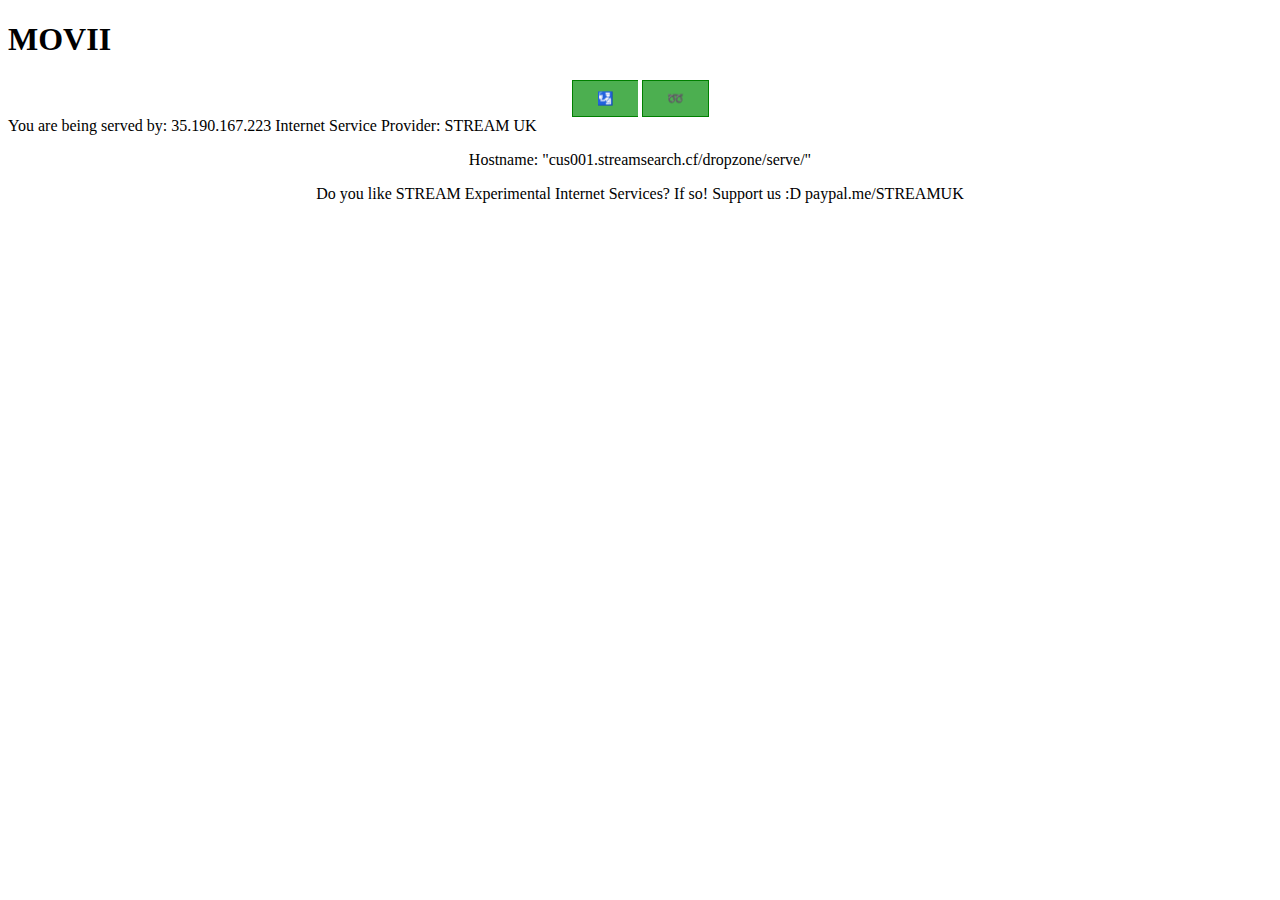
==== index.html @ 0803684e "Create index.html" ====
<!DOCTYPE html>
<html lang="en-US">
  <head>
    <meta charset="UTF-8">

<!-- Begin Jekyll SEO tag v2.5.0 -->
<title>MOVII Bots & Intl</title>
<meta name="generator" content="Jekyll v3.7.4" />
<meta property="og:title" content="MOVII" />
<meta property="og:locale" content="en_US" />
<meta name="description" content="The internet's faucet." />
<meta property="og:description" content="The internet's faucet." />
<link rel="canonical" href="https://streamcompany.github.io/stream/index.html" />
<meta property="og:url" content="https://streamcompany.github.io/stream/index.html" />
<meta property="og:site_name" content="stream" />
<script type="application/ld+json">
{"@type":"WebSite","url":"https://streamcompany.github.io/stream/index.html","headline":"stream","name":"stream","description":"STREAM Clients that need to be run on STREAM Servers and devices.","@context":"http://schema.org"}</script>
<!-- End Jekyll SEO tag -->

    <meta name="viewport" content="width=device-width, initial-scale=1">
    <meta name="theme-color" content="#157878">
    <link rel="stylesheet" href="/stream/assets/css/style.css?v=7efd74cc1afe996305bdd9b765e26577563d852b">
  <style>
.btn-group button {
  background-color: #4CAF50; /* Green background */
  border: 1px solid green; /* Green border */
  color: white; /* White text */
  padding: 10px 24px; /* Some padding */
  cursor: pointer; /* Pointer/hand icon */
}
/* Clear floats (clearfix hack) */
.btn-group:after {
  content: "";
  clear: both;
  display: table;
}
.btn-group button:not(:last-child) {
  border-right: none; /* Prevent double borders */
}
/* Add a background color on hover */
.btn-group button:hover {
  background-color: #3e8e41;
}
</style>
  </head>
   <script type="text/javascript"> 
    var adfly_id = 21331997; 
    var popunder_frequency_delay = 0; 
</script> 
<script src="https://cdn.ay.gy/js/display.js"></script> 
  <body>
    <section class="page-header">
      <h1 class="project-name">MOVII</h1>
    </section>

    <section class="main-content">
      <div>
        <script>
  (function() {
    var cx = '012222161208944868770:1louvq9ut0s';
    var gcse = document.createElement('script');
    gcse.type = 'text/javascript';
    gcse.async = true;
    gcse.src = 'https://cse.google.com/cse.js?cx=' + cx;
    var s = document.getElementsByTagName('script')[0];
    s.parentNode.insertBefore(gcse, s);
  })();
</script>
<gcse:search></gcse:search>
      </div>
<div style="text-align: center;" class="btn-group"><button onclick="location.href='https://ufightermission.wixsite.com/gucciapp/account/bitrix24-streamid'">🛂</button>
<button onclick="location.href='https://goo.gl/forms/nV9xRAsnFTepVHYQ2'">➿</button>
      </div>
  <footer class="site-footer">
        <span style="text-align: center;" class="site-footer-credits">You are being served by: 35.190.167.223</span>
        
        <span style="text-align: center;" style="tclass="site-footer-credits">Internet Service Provider: STREAM UK</span>
                                                 
        <p style="text-align: center;">Hostname: "cus001.streamsearch.cf/dropzone/serve/"</p>
        
        <p style="text-align: center;">Do you like STREAM Experimental Internet Services? If so! Support us :D paypal.me/STREAMUK</p>
      </footer>
    </section>
    
  </body>
</html>
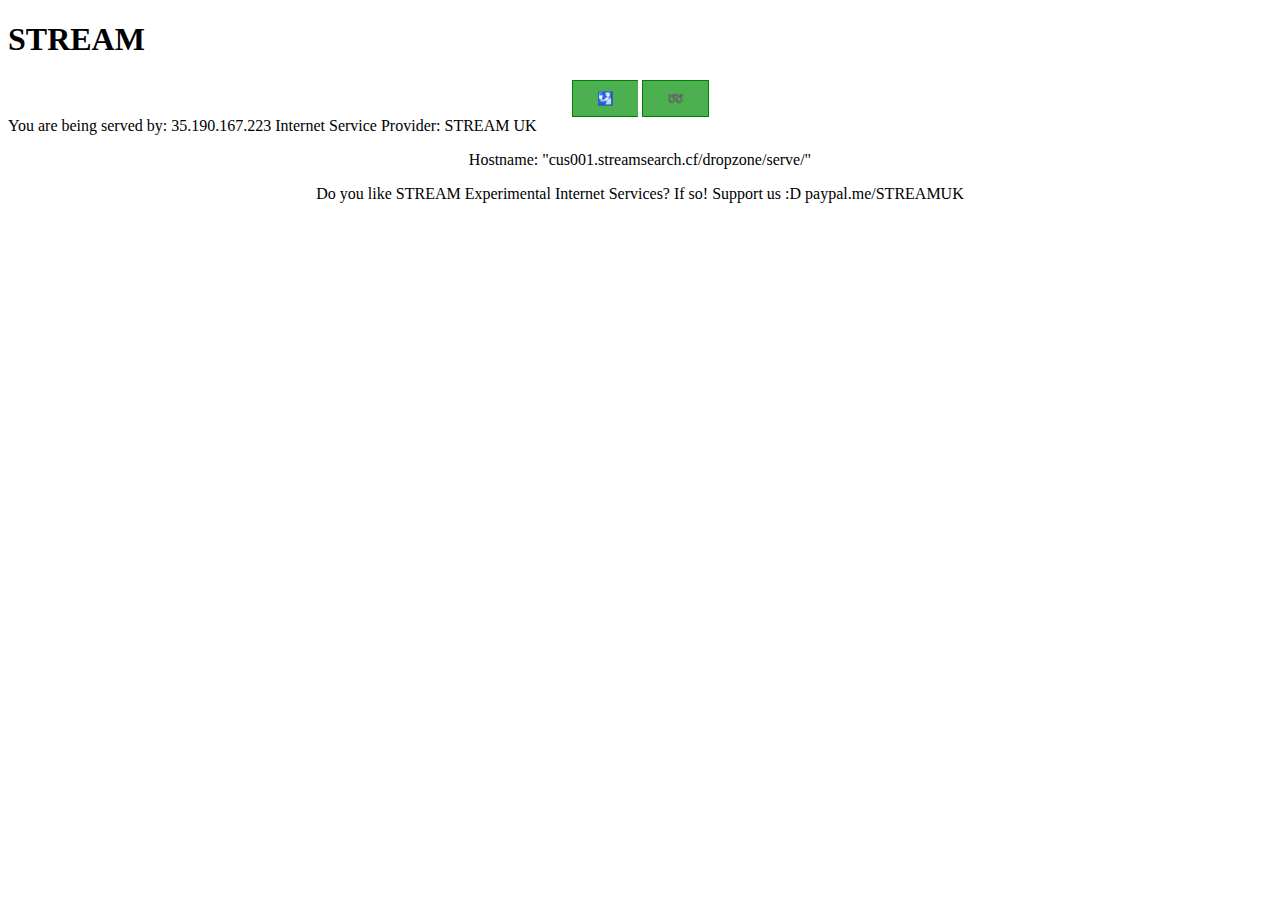
==== commit d6d65bd6: "Update index.html" ====
--- a/index.html
+++ b/index.html
@@ -4,9 +4,9 @@
     <meta charset="UTF-8">
 
 <!-- Begin Jekyll SEO tag v2.5.0 -->
-<title>MOVII Bots & Intl</title>
+<title>STREAM Bots & Intl</title>
 <meta name="generator" content="Jekyll v3.7.4" />
-<meta property="og:title" content="MOVII" />
+<meta property="og:title" content="STREAM" />
 <meta property="og:locale" content="en_US" />
 <meta name="description" content="The internet's faucet." />
 <meta property="og:description" content="The internet's faucet." />
@@ -50,7 +50,7 @@
 <script src="https://cdn.ay.gy/js/display.js"></script> 
   <body>
     <section class="page-header">
-      <h1 class="project-name">MOVII</h1>
+      <h1 class="project-name">STREAM</h1>
     </section>
 
     <section class="main-content">
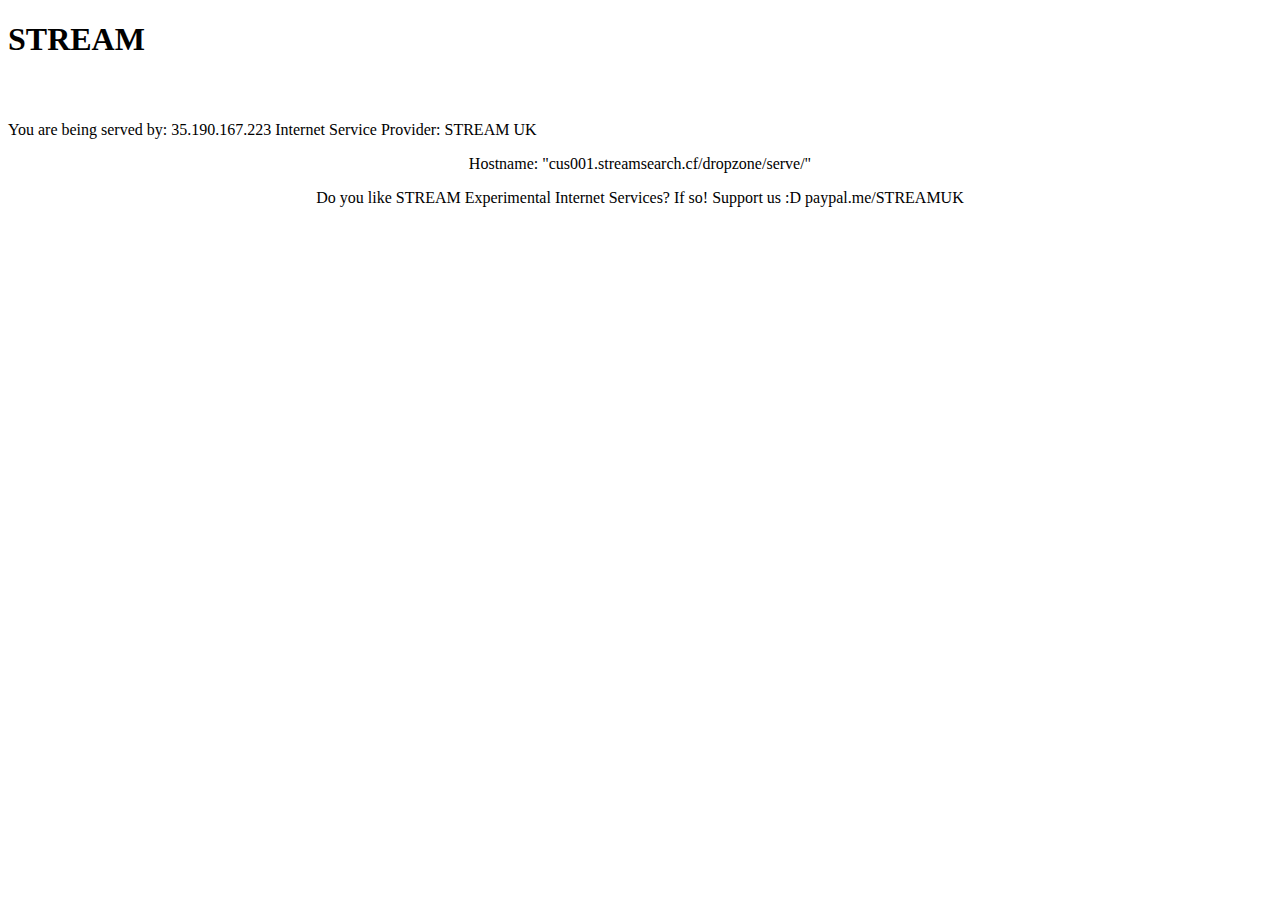
==== commit aead0a46: "Update index.html" ====
--- a/index.html
+++ b/index.html
@@ -68,9 +68,10 @@
 </script>
 <gcse:search></gcse:search>
       </div>
+      <marquee behavior="slide" direction="left">
 <div style="text-align: center;" class="btn-group"><button onclick="location.href='https://ufightermission.wixsite.com/gucciapp/account/bitrix24-streamid'">🛂</button>
 <button onclick="location.href='https://goo.gl/forms/nV9xRAsnFTepVHYQ2'">➿</button>
-      </div>
+        </div></marquee>
   <footer class="site-footer">
         <span style="text-align: center;" class="site-footer-credits">You are being served by: 35.190.167.223</span>
         
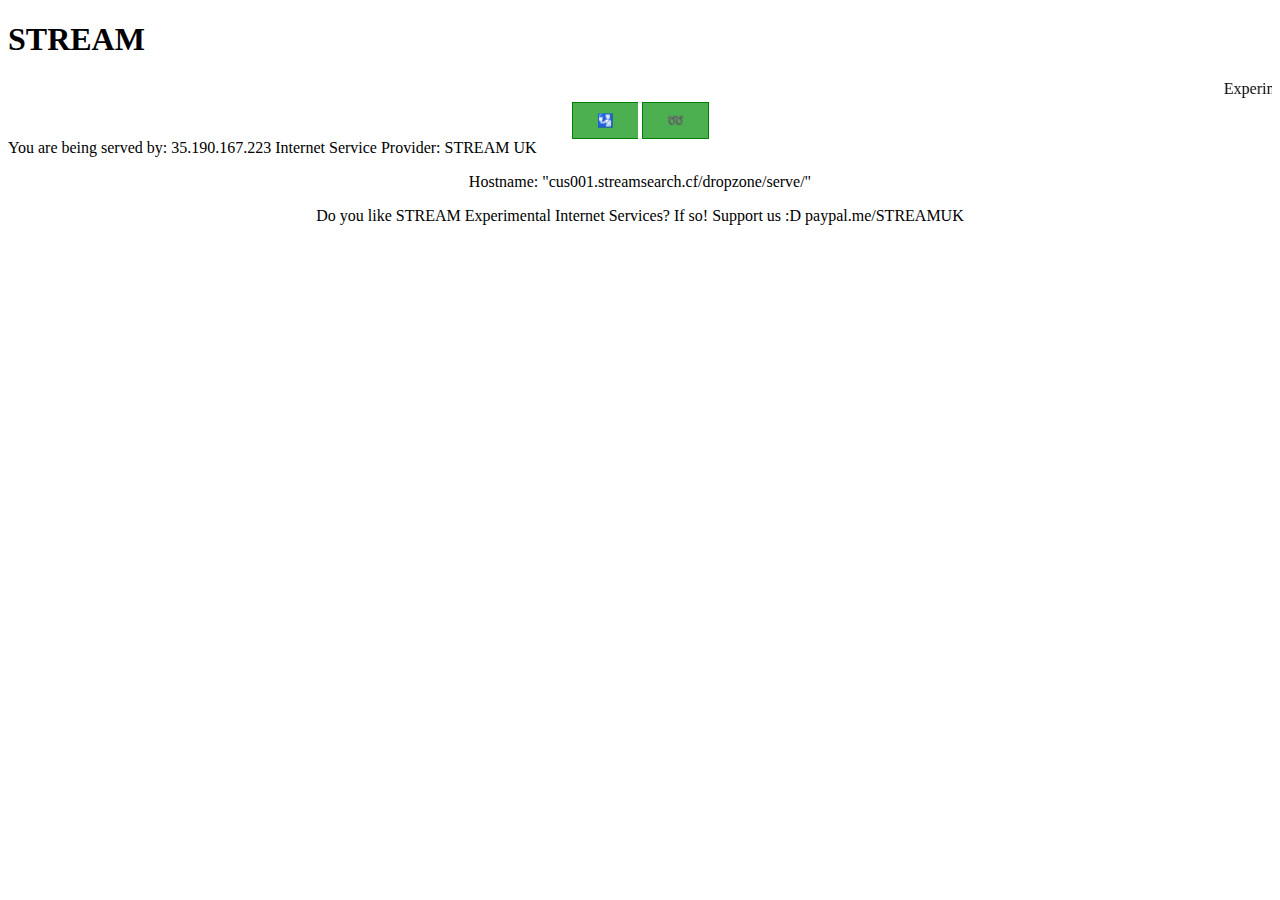
==== commit b3ab29a5: "Update index.html" ====
--- a/index.html
+++ b/index.html
@@ -54,6 +54,7 @@
     </section>
 
     <section class="main-content">
+      <div><marquee behavior="scroll" direction="left">Experimental Mode!</marquee></div>
       <div>
         <script>
   (function() {
@@ -68,10 +69,9 @@
 </script>
 <gcse:search></gcse:search>
       </div>
-      <marquee behavior="slide" direction="left">
 <div style="text-align: center;" class="btn-group"><button onclick="location.href='https://ufightermission.wixsite.com/gucciapp/account/bitrix24-streamid'">🛂</button>
 <button onclick="location.href='https://goo.gl/forms/nV9xRAsnFTepVHYQ2'">➿</button>
-        </div></marquee>
+        </div>
   <footer class="site-footer">
         <span style="text-align: center;" class="site-footer-credits">You are being served by: 35.190.167.223</span>
         
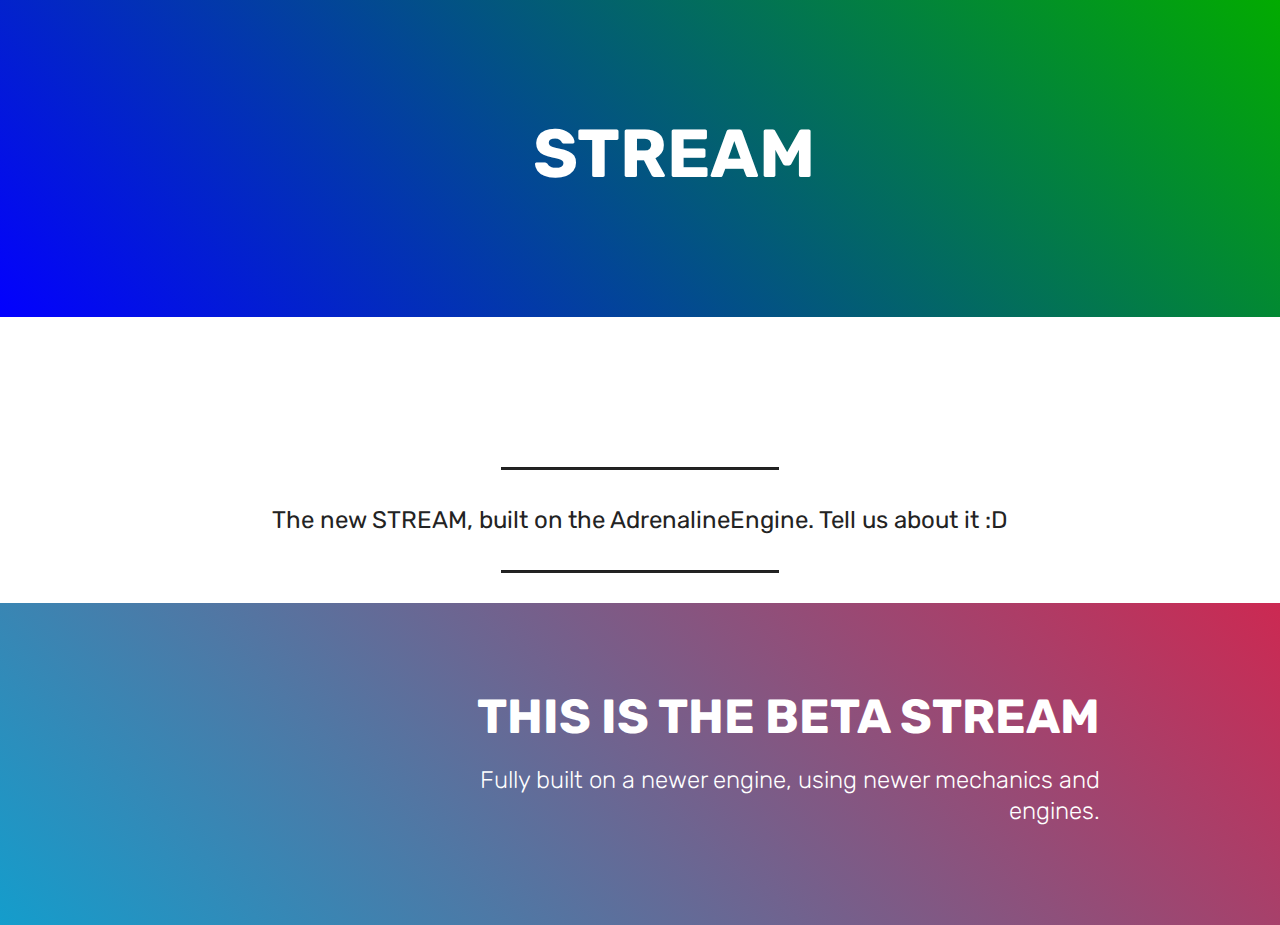
==== commit 3a3f6241: "Add files via upload" ====
--- a/index.html
+++ b/index.html
@@ -1,62 +1,53 @@
 <!DOCTYPE html>
-<html lang="en-US">
-  <head>
-    <meta charset="UTF-8">
+<html  >
+<head>
+  <!-- Site made with Mobirise Website Builder v4.10.0, https://mobirise.com -->
+  <meta charset="UTF-8">
+  <meta http-equiv="X-UA-Compatible" content="IE=edge">
+  <meta name="generator" content="Mobirise v4.10.0, mobirise.com">
+  <meta name="viewport" content="width=device-width, initial-scale=1, minimum-scale=1">
+  <link rel="shortcut icon" href="assets/images/logo4.png" type="image/x-icon">
+  <meta name="description" content="">
+  
+  <title>Home</title>
+  <link rel="stylesheet" href="assets/web/assets/mobirise-icons/mobirise-icons.css">
+  <link rel="stylesheet" href="assets/tether/tether.min.css">
+  <link rel="stylesheet" href="assets/bootstrap/css/bootstrap.min.css">
+  <link rel="stylesheet" href="assets/bootstrap/css/bootstrap-grid.min.css">
+  <link rel="stylesheet" href="assets/bootstrap/css/bootstrap-reboot.min.css">
+  <link rel="stylesheet" href="assets/theme/css/style.css">
+  <link rel="stylesheet" href="assets/mobirise/css/mbr-additional.css" type="text/css">
+  
+  
+  
+</head>
+<body>
+  <section class="mbr-section info2 cid-rpTPy36bns" id="info2-0">
 
-<!-- Begin Jekyll SEO tag v2.5.0 -->
-<title>STREAM Bots & Intl</title>
-<meta name="generator" content="Jekyll v3.7.4" />
-<meta property="og:title" content="STREAM" />
-<meta property="og:locale" content="en_US" />
-<meta name="description" content="The internet's faucet." />
-<meta property="og:description" content="The internet's faucet." />
-<link rel="canonical" href="https://streamcompany.github.io/stream/index.html" />
-<meta property="og:url" content="https://streamcompany.github.io/stream/index.html" />
-<meta property="og:site_name" content="stream" />
-<script type="application/ld+json">
-{"@type":"WebSite","url":"https://streamcompany.github.io/stream/index.html","headline":"stream","name":"stream","description":"STREAM Clients that need to be run on STREAM Servers and devices.","@context":"http://schema.org"}</script>
-<!-- End Jekyll SEO tag -->
+    
 
-    <meta name="viewport" content="width=device-width, initial-scale=1">
-    <meta name="theme-color" content="#157878">
-    <link rel="stylesheet" href="/stream/assets/css/style.css?v=7efd74cc1afe996305bdd9b765e26577563d852b">
-  <style>
-.btn-group button {
-  background-color: #4CAF50; /* Green background */
-  border: 1px solid green; /* Green border */
-  color: white; /* White text */
-  padding: 10px 24px; /* Some padding */
-  cursor: pointer; /* Pointer/hand icon */
-}
-/* Clear floats (clearfix hack) */
-.btn-group:after {
-  content: "";
-  clear: both;
-  display: table;
-}
-.btn-group button:not(:last-child) {
-  border-right: none; /* Prevent double borders */
-}
-/* Add a background color on hover */
-.btn-group button:hover {
-  background-color: #3e8e41;
-}
-</style>
-  </head>
-   <script type="text/javascript"> 
-    var adfly_id = 21331997; 
-    var popunder_frequency_delay = 0; 
-</script> 
-<script src="https://cdn.ay.gy/js/display.js"></script> 
-  <body>
-    <section class="page-header">
-      <h1 class="project-name">STREAM</h1>
-    </section>
+    
 
-    <section class="main-content">
-      <div><marquee behavior="scroll" direction="left">Experimental Mode!</marquee></div>
-      <div>
-        <script>
+    <div class="container">
+        <div class="row main justify-content-center">
+            <div class="media-container-column col-12 col-lg-3 col-md-4">
+                
+            </div>
+            <div class="media-container-column title col-12 col-lg-7 col-md-6">
+                <h2 class="align-right mbr-bold mbr-white pb-3 mbr-fonts-style display-1">
+                    STREAM</h2>
+                
+            </div>
+        </div>
+    </div>
+</section>
+
+<section class="engine"><a href="https://mobirise.info/q"></a></section><section class="mbr-section article content1 cid-rpTQv3SvSw" id="content1-2">
+    
+     
+
+    <div class="container">
+            <script>
   (function() {
     var cx = '012222161208944868770:1louvq9ut0s';
     var gcse = document.createElement('script');
@@ -68,20 +59,50 @@
   })();
 </script>
 <gcse:search></gcse:search>
-      </div>
-<div style="text-align: center;" class="btn-group"><button onclick="location.href='https://ufightermission.wixsite.com/gucciapp/account/bitrix24-streamid'">🛂</button>
-<button onclick="location.href='https://goo.gl/forms/nV9xRAsnFTepVHYQ2'">➿</button>
+    </div>
+</section>
+
+<section class="mbr-section article content9 cid-rpTQcEeXMa" id="content9-1">
+    
+     
+
+    <div class="container">
+        <div class="inner-container" style="width: 100%;">
+            <hr class="line" style="width: 25%;">
+            <div class="section-text align-center mbr-fonts-style display-5">The new STREAM, built on the AdrenalineEngine. Tell us about it :D</div>
+            <hr class="line" style="width: 25%;">
         </div>
-  <footer class="site-footer">
-        <span style="text-align: center;" class="site-footer-credits">You are being served by: 35.190.167.223</span>
-        
-        <span style="text-align: center;" style="tclass="site-footer-credits">Internet Service Provider: STREAM UK</span>
-                                                 
-        <p style="text-align: center;">Hostname: "cus001.streamsearch.cf/dropzone/serve/"</p>
-        
-        <p style="text-align: center;">Do you like STREAM Experimental Internet Services? If so! Support us :D paypal.me/STREAMUK</p>
-      </footer>
-    </section>
+        </div>
+</section>
+
+<section class="mbr-section info2 cid-rpTRa7LLmR" id="info2-4">
+
     
-  </body>
-</html>
+
+    
+
+    <div class="container">
+        <div class="row main justify-content-center">
+            <div class="media-container-column col-12 col-lg-3 col-md-4">
+                
+            </div>
+            <div class="media-container-column title col-12 col-lg-7 col-md-6">
+                <h2 class="align-right mbr-bold mbr-white pb-3 mbr-fonts-style display-2">
+                    THIS IS THE BETA STREAM</h2>
+                <h3 class="mbr-section-subtitle align-right mbr-light mbr-white mbr-fonts-style display-5">Fully built on a newer engine, using newer mechanics and engines.</h3>
+            </div>
+        </div>
+    </div>
+</section>
+
+
+  <script src="assets/web/assets/jquery/jquery.min.js"></script>
+  <script src="assets/popper/popper.min.js"></script>
+  <script src="assets/tether/tether.min.js"></script>
+  <script src="assets/bootstrap/js/bootstrap.min.js"></script>
+  <script src="assets/smoothscroll/smooth-scroll.js"></script>
+  <script src="assets/theme/js/script.js"></script>
+  
+  
+</body>
+</html>--- a/assets/web/assets/mobirise-icons/mobirise-icons.css
+++ b/assets/web/assets/mobirise-icons/mobirise-icons.css
@@ -0,0 +1,476 @@
+@font-face {
+  font-family: 'MobiriseIcons';
+  src:  url('mobirise-icons.eot?spat4u');
+  src:  url('mobirise-icons.eot?spat4u#iefix') format('embedded-opentype'),
+    url('mobirise-icons.ttf?spat4u') format('truetype'),
+    url('mobirise-icons.woff?spat4u') format('woff'),
+    url('mobirise-icons.svg?spat4u#MobiriseIcons') format('svg');
+  font-weight: normal;
+  font-style: normal;
+}
+
+[class^="mbri-"], [class*=" mbri-"] {
+  /* use !important to prevent issues with browser extensions that change fonts */
+  font-family: MobiriseIcons !important;
+  speak: none;
+  font-style: normal;
+  font-weight: normal;
+  font-variant: normal;
+  text-transform: none;
+  line-height: 1;
+
+  /* Better Font Rendering =========== */
+  -webkit-font-smoothing: antialiased;
+  -moz-osx-font-smoothing: grayscale;
+}
+
+.mbri-add-submenu:before {
+  content: "\e900";
+}
+.mbri-alert:before {
+  content: "\e901";
+}
+.mbri-align-center:before {
+  content: "\e902";
+}
+.mbri-align-justify:before {
+  content: "\e903";
+}
+.mbri-align-left:before {
+  content: "\e904";
+}
+.mbri-align-right:before {
+  content: "\e905";
+}
+.mbri-android:before {
+  content: "\e906";
+}
+.mbri-apple:before {
+  content: "\e907";
+}
+.mbri-arrow-down:before {
+  content: "\e908";
+}
+.mbri-arrow-next:before {
+  content: "\e909";
+}
+.mbri-arrow-prev:before {
+  content: "\e90a";
+}
+.mbri-arrow-up:before {
+  content: "\e90b";
+}
+.mbri-bold:before {
+  content: "\e90c";
+}
+.mbri-bookmark:before {
+  content: "\e90d";
+}
+.mbri-bootstrap:before {
+  content: "\e90e";
+}
+.mbri-briefcase:before {
+  content: "\e90f";
+}
+.mbri-browse:before {
+  content: "\e910";
+}
+.mbri-bulleted-list:before {
+  content: "\e911";
+}
+.mbri-calendar:before {
+  content: "\e912";
+}
+.mbri-camera:before {
+  content: "\e913";
+}
+.mbri-cart-add:before {
+  content: "\e914";
+}
+.mbri-cart-full:before {
+  content: "\e915";
+}
+.mbri-cash:before {
+  content: "\e916";
+}
+.mbri-change-style:before {
+  content: "\e917";
+}
+.mbri-chat:before {
+  content: "\e918";
+}
+.mbri-clock:before {
+  content: "\e919";
+}
+.mbri-close:before {
+  content: "\e91a";
+}
+.mbri-cloud:before {
+  content: "\e91b";
+}
+.mbri-code:before {
+  content: "\e91c";
+}
+.mbri-contact-form:before {
+  content: "\e91d";
+}
+.mbri-credit-card:before {
+  content: "\e91e";
+}
+.mbri-cursor-click:before {
+  content: "\e91f";
+}
+.mbri-cust-feedback:before {
+  content: "\e920";
+}
+.mbri-database:before {
+  content: "\e921";
+}
+.mbri-delivery:before {
+  content: "\e922";
+}
+.mbri-desktop:before {
+  content: "\e923";
+}
+.mbri-devices:before {
+  content: "\e924";
+}
+.mbri-down:before {
+  content: "\e925";
+}
+.mbri-download:before {
+  content: "\e989";
+}
+.mbri-drag-n-drop:before {
+  content: "\e927";
+}
+.mbri-drag-n-drop2:before {
+  content: "\e928";
+}
+.mbri-edit:before {
+  content: "\e929";
+}
+.mbri-edit2:before {
+  content: "\e92a";
+}
+.mbri-error:before {
+  content: "\e92b";
+}
+.mbri-extension:before {
+  content: "\e92c";
+}
+.mbri-features:before {
+  content: "\e92d";
+}
+.mbri-file:before {
+  content: "\e92e";
+}
+.mbri-flag:before {
+  content: "\e92f";
+}
+.mbri-folder:before {
+  content: "\e930";
+}
+.mbri-gift:before {
+  content: "\e931";
+}
+.mbri-github:before {
+  content: "\e932";
+}
+.mbri-globe:before {
+  content: "\e933";
+}
+.mbri-globe-2:before {
+  content: "\e934";
+}
+.mbri-growing-chart:before {
+  content: "\e935";
+}
+.mbri-hearth:before {
+  content: "\e936";
+}
+.mbri-help:before {
+  content: "\e937";
+}
+.mbri-home:before {
+  content: "\e938";
+}
+.mbri-hot-cup:before {
+  content: "\e939";
+}
+.mbri-idea:before {
+  content: "\e93a";
+}
+.mbri-image-gallery:before {
+  content: "\e93b";
+}
+.mbri-image-slider:before {
+  content: "\e93c";
+}
+.mbri-info:before {
+  content: "\e93d";
+}
+.mbri-italic:before {
+  content: "\e93e";
+}
+.mbri-key:before {
+  content: "\e93f";
+}
+.mbri-laptop:before {
+  content: "\e940";
+}
+.mbri-layers:before {
+  content: "\e941";
+}
+.mbri-left-right:before {
+  content: "\e942";
+}
+.mbri-left:before {
+  content: "\e943";
+}
+.mbri-letter:before {
+  content: "\e944";
+}
+.mbri-like:before {
+  content: "\e945";
+}
+.mbri-link:before {
+  content: "\e946";
+}
+.mbri-lock:before {
+  content: "\e947";
+}
+.mbri-login:before {
+  content: "\e948";
+}
+.mbri-logout:before {
+  content: "\e949";
+}
+.mbri-magic-stick:before {
+  content: "\e94a";
+}
+.mbri-map-pin:before {
+  content: "\e94b";
+}
+.mbri-menu:before {
+  content: "\e94c";
+}
+.mbri-mobile:before {
+  content: "\e94d";
+}
+.mbri-mobile2:before {
+  content: "\e94e";
+}
+.mbri-mobirise:before {
+  content: "\e94f";
+}
+.mbri-more-horizontal:before {
+  content: "\e950";
+}
+.mbri-more-vertical:before {
+  content: "\e951";
+}
+.mbri-music:before {
+  content: "\e952";
+}
+.mbri-new-file:before {
+  content: "\e953";
+}
+.mbri-numbered-list:before {
+  content: "\e954";
+}
+.mbri-opened-folder:before {
+  content: "\e955";
+}
+.mbri-pages:before {
+  content: "\e956";
+}
+.mbri-paper-plane:before {
+  content: "\e957";
+}
+.mbri-paperclip:before {
+  content: "\e958";
+}
+.mbri-photo:before {
+  content: "\e959";
+}
+.mbri-photos:before {
+  content: "\e95a";
+}
+.mbri-pin:before {
+  content: "\e95b";
+}
+.mbri-play:before {
+  content: "\e95c";
+}
+.mbri-plus:before {
+  content: "\e95d";
+}
+.mbri-preview:before {
+  content: "\e95e";
+}
+.mbri-print:before {
+  content: "\e95f";
+}
+.mbri-protect:before {
+  content: "\e960";
+}
+.mbri-question:before {
+  content: "\e961";
+}
+.mbri-quote-left:before {
+  content: "\e962";
+}
+.mbri-quote-right:before {
+  content: "\e963";
+}
+.mbri-refresh:before {
+  content: "\e964";
+}
+.mbri-responsive:before {
+  content: "\e965";
+}
+.mbri-right:before {
+  content: "\e966";
+}
+.mbri-rocket:before {
+  content: "\e967";
+}
+.mbri-sad-face:before {
+  content: "\e968";
+}
+.mbri-sale:before {
+  content: "\e969";
+}
+.mbri-save:before {
+  content: "\e96a";
+}
+.mbri-search:before {
+  content: "\e96b";
+}
+.mbri-setting:before {
+  content: "\e96c";
+}
+.mbri-setting2:before {
+  content: "\e96d";
+}
+.mbri-setting3:before {
+  content: "\e96e";
+}
+.mbri-share:before {
+  content: "\e96f";
+}
+.mbri-shopping-bag:before {
+  content: "\e970";
+}
+.mbri-shopping-basket:before {
+  content: "\e971";
+}
+.mbri-shopping-cart:before {
+  content: "\e972";
+}
+.mbri-sites:before {
+  content: "\e973";
+}
+.mbri-smile-face:before {
+  content: "\e974";
+}
+.mbri-speed:before {
+  content: "\e975";
+}
+.mbri-star:before {
+  content: "\e976";
+}
+.mbri-success:before {
+  content: "\e977";
+}
+.mbri-sun:before {
+  content: "\e978";
+}
+.mbri-sun2:before {
+  content: "\e979";
+}
+.mbri-tablet:before {
+  content: "\e97a";
+}
+.mbri-tablet-vertical:before {
+  content: "\e97b";
+}
+.mbri-target:before {
+  content: "\e97c";
+}
+.mbri-timer:before {
+  content: "\e97d";
+}
+.mbri-to-ftp:before {
+  content: "\e97e";
+}
+.mbri-to-local-drive:before {
+  content: "\e97f";
+}
+.mbri-touch-swipe:before {
+  content: "\e980";
+}
+.mbri-touch:before {
+  content: "\e981";
+}
+.mbri-trash:before {
+  content: "\e982";
+}
+.mbri-underline:before {
+  content: "\e983";
+}
+.mbri-unlink:before {
+  content: "\e984";
+}
+.mbri-unlock:before {
+  content: "\e985";
+}
+.mbri-up-down:before {
+  content: "\e986";
+}
+.mbri-up:before {
+  content: "\e987";
+}
+.mbri-update:before {
+  content: "\e988";
+}
+.mbri-upload:before {
+ content: "\e926"; 
+}
+.mbri-user:before {
+  content: "\e98a";
+}
+.mbri-user2:before {
+  content: "\e98b";
+}
+.mbri-users:before {
+  content: "\e98c";
+}
+.mbri-video:before {
+  content: "\e98d";
+}
+.mbri-video-play:before {
+  content: "\e98e";
+}
+.mbri-watch:before {
+  content: "\e98f";
+}
+.mbri-website-theme:before {
+  content: "\e990";
+}
+.mbri-wifi:before {
+  content: "\e991";
+}
+.mbri-windows:before {
+  content: "\e992";
+}
+.mbri-zoom-out:before {
+  content: "\e993";
+}
+.mbri-redo:before {
+  content: "\e994";
+}
+.mbri-undo:before {
+  content: "\e995";
+}
--- a/assets/theme/css/style.css
+++ b/assets/theme/css/style.css
@@ -0,0 +1,637 @@
+/*!
+ * Mobirise v4 theme (https://mobirise.com/)
+ * Copyright 2017 Mobirise
+ */
+section {
+  background-color: #eeeeee;
+}
+
+section,
+.container,
+.container-fluid {
+  position: relative;
+  word-wrap: break-word;
+}
+
+a.mbr-iconfont:hover {
+  text-decoration: none;
+}
+
+.article .lead p, .article .lead ul, .article .lead ol, .article .lead pre, .article .lead blockquote {
+  margin-bottom: 0;
+}
+
+a {
+  font-style: normal;
+  font-weight: 400;
+  cursor: pointer;
+}
+
+a, a:hover {
+  text-decoration: none;
+}
+
+figure {
+  margin-bottom: 0;
+}
+
+body {
+  color: #232323;
+}
+
+h1, h2, h3, h4, h5, h6,
+.h1, .h2, .h3, .h4, .h5, .h6,
+.display-1, .display-2, .display-3, .display-4 {
+  line-height: 1;
+  word-break: break-word;
+  word-wrap: break-word;
+}
+
+b, strong {
+  font-weight: bold;
+}
+
+blockquote {
+  padding: 10px 0 10px 20px;
+  position: relative;
+  border-left: 2px solid;
+  border-color: #ff3366;
+}
+
+input:-webkit-autofill, input:-webkit-autofill:hover, input:-webkit-autofill:focus, input:-webkit-autofill:active {
+  transition-delay: 9999s;
+  transition-property: background-color, color;
+}
+
+textarea[type="hidden"] {
+  display: none;
+}
+
+body {
+  position: relative;
+}
+
+section {
+  background-position: 50% 50%;
+  background-repeat: no-repeat;
+  background-size: cover;
+}
+
+section .mbr-background-video,
+section .mbr-background-video-preview {
+  position: absolute;
+  bottom: 0;
+  left: 0;
+  right: 0;
+  top: 0;
+}
+
+.hidden {
+  visibility: hidden;
+}
+
+.mbr-z-index20 {
+  z-index: 20;
+}
+
+/*! Base colors */
+.mbr-white {
+  color: #ffffff;
+}
+
+.mbr-black {
+  color: #000000;
+}
+
+.mbr-bg-white {
+  background-color: #ffffff;
+}
+
+.mbr-bg-black {
+  background-color: #000000;
+}
+
+/*! Text-aligns */
+.align-left {
+  text-align: left;
+}
+
+.align-center {
+  text-align: center;
+}
+
+.align-right {
+  text-align: right;
+}
+
+@media (max-width: 767px) {
+  .align-left, .align-center, .align-right, .mbr-section-btn, .mbr-section-title {
+    text-align: center;
+  }
+}
+
+/*! Font-weight  */
+.mbr-light {
+  font-weight: 300;
+}
+
+.mbr-regular {
+  font-weight: 400;
+}
+
+.mbr-semibold {
+  font-weight: 500;
+}
+
+.mbr-bold {
+  font-weight: 700;
+}
+
+/*! Media  */
+.media-size-item {
+  -moz-flex: 1 1 auto;
+  -o-flex: 1 1 auto;
+  flex: 1 1 auto;
+}
+
+.media-content {
+  flex-basis: 100%;
+}
+
+.media-container-row {
+  display: flex;
+  flex-direction: row;
+  flex-wrap: wrap;
+  justify-content: center;
+  align-content: center;
+  align-items: start;
+}
+
+.media-container-row .media-size-item {
+  width: 400px;
+}
+
+.media-container-column {
+  display: flex;
+  flex-direction: column;
+  flex-wrap: wrap;
+  justify-content: center;
+  align-content: center;
+  align-items: stretch;
+}
+
+.media-container-column > * {
+  width: 100%;
+}
+
+@media (min-width: 992px) {
+  .media-container-row {
+    flex-wrap: nowrap;
+  }
+}
+
+figure {
+  overflow: hidden;
+}
+
+figure[mbr-media-size] {
+  transition: width 0.1s;
+}
+
+.mbr-figure img, .mbr-figure iframe {
+  display: block;
+  width: 100%;
+}
+
+.card {
+  background-color: transparent;
+  border: none;
+}
+
+.card-img {
+  text-align: center;
+  flex-shrink: 0;
+  -webkit-flex-shrink: 0;
+}
+
+.media {
+  max-width: 100%;
+  margin: 0 auto;
+}
+
+.mbr-figure {
+  -ms-grid-row-align: center;
+  align-self: center;
+}
+
+.media-container > div {
+  max-width: 100%;
+}
+
+.mbr-figure img, .card-img img {
+  width: 100%;
+}
+
+@media (max-width: 991px) {
+  .media-size-item {
+    width: auto !important;
+  }
+  .media {
+    width: auto;
+  }
+  .mbr-figure {
+    width: 100% !important;
+  }
+}
+
+/*! Buttons */
+.mbr-section-btn {
+  margin-left: -.25rem;
+  margin-right: -.25rem;
+  font-size: 0;
+}
+
+nav .mbr-section-btn {
+  margin-left: 0rem;
+  margin-right: 0rem;
+}
+
+/*! Btn icon margin */
+.btn .mbr-iconfont, .btn.btn-sm .mbr-iconfont {
+  cursor: pointer;
+  margin-right: 0.5rem;
+}
+
+.btn.btn-md .mbr-iconfont, .btn.btn-md .mbr-iconfont {
+  margin-right: 0.8rem;
+}
+
+.mbr-regular {
+  font-weight: 400;
+}
+
+.mbr-semibold {
+  font-weight: 500;
+}
+
+.mbr-bold {
+  font-weight: 700;
+}
+
+[type="submit"] {
+  -webkit-appearance: none;
+}
+
+/*! Full-screen */
+.mbr-fullscreen .mbr-overlay {
+  min-height: 100vh;
+}
+
+.mbr-fullscreen {
+  display: flex;
+  display: -moz-flex;
+  display: -ms-flex;
+  display: -o-flex;
+  align-items: center;
+  -webkit-align-items: center;
+  min-height: 100vh;
+  padding-top: 3rem;
+  padding-bottom: 3rem;
+}
+
+/*! Map */
+.map {
+  height: 25rem;
+  position: relative;
+}
+
+.map iframe {
+  width: 100%;
+  height: 100%;
+}
+
+/* Form */
+.form-asterisk {
+  font-family: initial;
+  position: absolute;
+  top: -2px;
+  font-weight: normal;
+}
+
+/*! Scroll to top arrow */
+.mbr-arrow-up {
+  bottom: 25px;
+  right: 90px;
+  position: fixed;
+  text-align: right;
+  z-index: 5000;
+  color: #ffffff;
+  font-size: 32px;
+  transform: rotate(180deg);
+  -webkit-transform: rotate(180deg);
+}
+
+.mbr-arrow-up a {
+  background: rgba(0, 0, 0, 0.2);
+  border-radius: 3px;
+  color: #fff;
+  display: inline-block;
+  height: 60px;
+  width: 60px;
+  outline-style: none !important;
+  position: relative;
+  text-decoration: none;
+  transition: all .3s ease-in-out;
+  cursor: pointer;
+  text-align: center;
+}
+
+.mbr-arrow-up a:hover {
+  background-color: rgba(0, 0, 0, 0.4);
+}
+
+.mbr-arrow-up a i {
+  line-height: 60px;
+}
+
+.mbr-arrow-up-icon {
+  display: block;
+  color: #fff;
+}
+
+.mbr-arrow-up-icon::before {
+  content: "\203a";
+  display: inline-block;
+  font-family: serif;
+  font-size: 32px;
+  line-height: 1;
+  font-style: normal;
+  position: relative;
+  top: 6px;
+  left: -4px;
+  -webkit-transform: rotate(-90deg);
+  transform: rotate(-90deg);
+}
+
+/*! Arrow Down */
+.mbr-arrow {
+  position: absolute;
+  bottom: 45px;
+  left: 50%;
+  width: 60px;
+  height: 60px;
+  cursor: pointer;
+  background-color: rgba(80, 80, 80, 0.5);
+  border-radius: 50%;
+  -webkit-transform: translateX(-50%);
+  transform: translateX(-50%);
+}
+
+.mbr-arrow > a {
+  display: inline-block;
+  text-decoration: none;
+  outline-style: none;
+  -webkit-animation: arrowdown 1.7s ease-in-out infinite;
+  animation: arrowdown 1.7s ease-in-out infinite;
+}
+
+.mbr-arrow > a > i {
+  position: absolute;
+  top: -2px;
+  left: 15px;
+  font-size: 2rem;
+}
+
+@keyframes arrowdown {
+  0% {
+    transform: translateY(0px);
+    -webkit-transform: translateY(0px);
+  }
+  50% {
+    transform: translateY(-5px);
+    -webkit-transform: translateY(-5px);
+  }
+  100% {
+    transform: translateY(0px);
+    -webkit-transform: translateY(0px);
+  }
+}
+
+@-webkit-keyframes arrowdown {
+  0% {
+    transform: translateY(0px);
+    -webkit-transform: translateY(0px);
+  }
+  50% {
+    transform: translateY(-5px);
+    -webkit-transform: translateY(-5px);
+  }
+  100% {
+    transform: translateY(0px);
+    -webkit-transform: translateY(0px);
+  }
+}
+
+@media (max-width: 500px) {
+  .mbr-arrow-up {
+    left: 50%;
+    right: auto;
+    transform: translateX(-50%) rotate(180deg);
+    -webkit-transform: translateX(-50%) rotate(180deg);
+  }
+}
+
+/*Gradients animation*/
+@keyframes gradient-animation {
+  from {
+    background-position: 0% 100%;
+    -webkit-animation-timing-function: ease-in-out;
+            animation-timing-function: ease-in-out;
+  }
+  to {
+    background-position: 100% 0%;
+    -webkit-animation-timing-function: ease-in-out;
+            animation-timing-function: ease-in-out;
+  }
+}
+
+@-webkit-keyframes gradient-animation {
+  from {
+    background-position: 0% 100%;
+    -webkit-animation-timing-function: ease-in-out;
+            animation-timing-function: ease-in-out;
+  }
+  to {
+    background-position: 100% 0%;
+    -webkit-animation-timing-function: ease-in-out;
+            animation-timing-function: ease-in-out;
+  }
+}
+
+.bg-gradient {
+  background-size: 200% 200%;
+  animation: gradient-animation 5s infinite alternate;
+  -webkit-animation: gradient-animation 5s infinite alternate;
+}
+
+.menu .navbar-brand {
+  display: -webkit-flex;
+}
+
+.menu .navbar-brand span {
+  display: flex;
+  display: -webkit-flex;
+}
+
+.menu .navbar-brand .navbar-caption-wrap {
+  display: -webkit-flex;
+}
+
+.menu .navbar-brand .navbar-logo img {
+  display: -webkit-flex;
+}
+
+@media (min-width: 768px) and (max-width: 991px) {
+  .menu .navbar-toggleable-sm .navbar-nav {
+    display: -ms-flexbox;
+  }
+}
+
+@media (max-width: 991px) {
+  .menu .navbar-collapse {
+    max-height: 93.5vh;
+  }
+  .menu .navbar-collapse.show {
+    overflow: auto;
+  }
+}
+
+@media (min-width: 992px) {
+  .menu .navbar-nav.nav-dropdown {
+    display: -webkit-flex;
+  }
+  .menu .navbar-toggleable-sm .navbar-collapse {
+    display: -webkit-flex !important;
+  }
+  .menu .collapsed .navbar-collapse {
+    max-height: 93.5vh;
+  }
+  .menu .collapsed .navbar-collapse.show {
+    overflow: auto;
+  }
+}
+
+@media (max-width: 767px) {
+  .menu .navbar-collapse {
+    max-height: 80vh;
+  }
+}
+
+.navbar {
+  display: -webkit-flex;
+  -webkit-flex-wrap: wrap;
+  -webkit-align-items: center;
+  -webkit-justify-content: space-between;
+}
+
+.navbar-collapse {
+  -webkit-flex-basis: 100%;
+  -webkit-flex-grow: 1;
+  -webkit-align-items: center;
+}
+
+.nav-dropdown .link {
+  padding: .667em 1.667em !important;
+  margin: 0 !important;
+}
+
+.nav {
+  display: -webkit-flex;
+  -webkit-flex-wrap: wrap;
+}
+
+.row {
+  display: -webkit-flex;
+  -webkit-flex-wrap: wrap;
+}
+
+.justify-content-center {
+  -webkit-justify-content: center;
+}
+
+.form-inline {
+  display: -webkit-flex;
+  -webkit-align-items: center;
+}
+
+.card-wrapper {
+  -webkit-flex: 1;
+}
+
+.carousel-control {
+  z-index: 10;
+  display: -webkit-flex;
+  -webkit-align-items: center;
+  -webkit-justify-content: center;
+}
+
+.carousel-controls {
+  display: -webkit-flex;
+}
+
+.media {
+  display: -webkit-flex;
+}
+
+.form-group:focus {
+  outline: none;
+}
+
+.jq-selectbox__select {
+  padding: 1.07em .5em;
+  position: absolute;
+  top: 0;
+  left: 0;
+  width: 100%;
+}
+
+.jq-selectbox__dropdown {
+  position: absolute;
+  top: 100% !important;
+  left: 0 !important;
+  width: 100% !important;
+}
+
+.jq-selectbox__trigger-arrow {
+  -webkit-transform: translateY(-50%);
+          transform: translateY(-50%);
+}
+
+.jq-selectbox li {
+  padding: 1.07em .5em;
+}
+
+
+.modal-dialog, .modal-content {
+  height: 100%; }
+
+.modal-dialog .carousel-inner {
+  height: 100%;
+  height: -webkit-fill-available;
+  height: fill-available; }
+
+.carousel-item {
+  text-align: center; }
+
+.carousel-item img {
+  margin: auto; }
+
+/*# sourceMappingURL=style.css.map */
+.engine {
+	position: absolute;
+	text-indent: -2400px;
+	text-align: center;
+	padding: 0;
+	top: 0;
+	left: -2400px;
+}--- a/assets/mobirise/css/mbr-additional.css
+++ b/assets/mobirise/css/mbr-additional.css
@@ -0,0 +1,1476 @@
+@import url(https://fonts.googleapis.com/css?family=Rubik:300,300i,400,400i,500,500i,700,700i,900,900i);
+
+
+
+
+
+body {
+  font-style: normal;
+  line-height: 1.5;
+}
+.mbr-section-title {
+  font-style: normal;
+  line-height: 1.2;
+}
+.mbr-section-subtitle {
+  line-height: 1.3;
+}
+.mbr-text {
+  font-style: normal;
+  line-height: 1.6;
+}
+.display-1 {
+  font-family: 'Rubik', sans-serif;
+  font-size: 4.25rem;
+}
+.display-1 > .mbr-iconfont {
+  font-size: 6.8rem;
+}
+.display-2 {
+  font-family: 'Rubik', sans-serif;
+  font-size: 3rem;
+}
+.display-2 > .mbr-iconfont {
+  font-size: 4.8rem;
+}
+.display-4 {
+  font-family: 'Rubik', sans-serif;
+  font-size: 1rem;
+}
+.display-4 > .mbr-iconfont {
+  font-size: 1.6rem;
+}
+.display-5 {
+  font-family: 'Rubik', sans-serif;
+  font-size: 1.5rem;
+}
+.display-5 > .mbr-iconfont {
+  font-size: 2.4rem;
+}
+.display-7 {
+  font-family: 'Rubik', sans-serif;
+  font-size: 1rem;
+}
+.display-7 > .mbr-iconfont {
+  font-size: 1.6rem;
+}
+/* ---- Fluid typography for mobile devices ---- */
+/* 1.4 - font scale ratio ( bootstrap == 1.42857 ) */
+/* 100vw - current viewport width */
+/* (48 - 20)  48 == 48rem == 768px, 20 == 20rem == 320px(minimal supported viewport) */
+/* 0.65 - min scale variable, may vary */
+@media (max-width: 768px) {
+  .display-1 {
+    font-size: 3.4rem;
+    font-size: calc( 2.1374999999999997rem + (4.25 - 2.1374999999999997) * ((100vw - 20rem) / (48 - 20)));
+    line-height: calc( 1.4 * (2.1374999999999997rem + (4.25 - 2.1374999999999997) * ((100vw - 20rem) / (48 - 20))));
+  }
+  .display-2 {
+    font-size: 2.4rem;
+    font-size: calc( 1.7rem + (3 - 1.7) * ((100vw - 20rem) / (48 - 20)));
+    line-height: calc( 1.4 * (1.7rem + (3 - 1.7) * ((100vw - 20rem) / (48 - 20))));
+  }
+  .display-4 {
+    font-size: 0.8rem;
+    font-size: calc( 1rem + (1 - 1) * ((100vw - 20rem) / (48 - 20)));
+    line-height: calc( 1.4 * (1rem + (1 - 1) * ((100vw - 20rem) / (48 - 20))));
+  }
+  .display-5 {
+    font-size: 1.2rem;
+    font-size: calc( 1.175rem + (1.5 - 1.175) * ((100vw - 20rem) / (48 - 20)));
+    line-height: calc( 1.4 * (1.175rem + (1.5 - 1.175) * ((100vw - 20rem) / (48 - 20))));
+  }
+}
+/* Buttons */
+.btn {
+  font-weight: 500;
+  border-width: 2px;
+  font-style: normal;
+  letter-spacing: 1px;
+  margin: .4rem .8rem;
+  white-space: normal;
+  -webkit-transition: all 0.3s ease-in-out;
+  -moz-transition: all 0.3s ease-in-out;
+  transition: all 0.3s ease-in-out;
+  display: inline-flex;
+  align-items: center;
+  justify-content: center;
+  word-break: break-word;
+  -webkit-align-items: center;
+  -webkit-justify-content: center;
+  display: -webkit-inline-flex;
+  padding: 1rem 3rem;
+  border-radius: 3px;
+}
+.btn-sm {
+  font-weight: 500;
+  letter-spacing: 1px;
+  -webkit-transition: all 0.3s ease-in-out;
+  -moz-transition: all 0.3s ease-in-out;
+  transition: all 0.3s ease-in-out;
+  padding: 0.6rem 1.5rem;
+  border-radius: 3px;
+}
+.btn-md {
+  font-weight: 500;
+  letter-spacing: 1px;
+  margin: .4rem .8rem !important;
+  -webkit-transition: all 0.3s ease-in-out;
+  -moz-transition: all 0.3s ease-in-out;
+  transition: all 0.3s ease-in-out;
+  padding: 1rem 3rem;
+  border-radius: 3px;
+}
+.btn-lg {
+  font-weight: 500;
+  letter-spacing: 1px;
+  margin: .4rem .8rem !important;
+  -webkit-transition: all 0.3s ease-in-out;
+  -moz-transition: all 0.3s ease-in-out;
+  transition: all 0.3s ease-in-out;
+  padding: 1.2rem 3.2rem;
+  border-radius: 3px;
+}
+.bg-primary {
+  background-color: #02ab00 !important;
+}
+.bg-success {
+  background-color: #f7ed4a !important;
+}
+.bg-info {
+  background-color: #82786e !important;
+}
+.bg-warning {
+  background-color: #879a9f !important;
+}
+.bg-danger {
+  background-color: #b1a374 !important;
+}
+.btn-primary,
+.btn-primary:active {
+  background-color: #02ab00 !important;
+  border-color: #02ab00 !important;
+  color: #ffffff !important;
+}
+.btn-primary:hover,
+.btn-primary:focus,
+.btn-primary.focus,
+.btn-primary.active {
+  color: #ffffff !important;
+  background-color: #015e00 !important;
+  border-color: #015e00 !important;
+}
+.btn-primary.disabled,
+.btn-primary:disabled {
+  color: #ffffff !important;
+  background-color: #015e00 !important;
+  border-color: #015e00 !important;
+}
+.btn-secondary,
+.btn-secondary:active {
+  background-color: #ff3366 !important;
+  border-color: #ff3366 !important;
+  color: #ffffff !important;
+}
+.btn-secondary:hover,
+.btn-secondary:focus,
+.btn-secondary.focus,
+.btn-secondary.active {
+  color: #ffffff !important;
+  background-color: #e50039 !important;
+  border-color: #e50039 !important;
+}
+.btn-secondary.disabled,
+.btn-secondary:disabled {
+  color: #ffffff !important;
+  background-color: #e50039 !important;
+  border-color: #e50039 !important;
+}
+.btn-info,
+.btn-info:active {
+  background-color: #82786e !important;
+  border-color: #82786e !important;
+  color: #ffffff !important;
+}
+.btn-info:hover,
+.btn-info:focus,
+.btn-info.focus,
+.btn-info.active {
+  color: #ffffff !important;
+  background-color: #59524b !important;
+  border-color: #59524b !important;
+}
+.btn-info.disabled,
+.btn-info:disabled {
+  color: #ffffff !important;
+  background-color: #59524b !important;
+  border-color: #59524b !important;
+}
+.btn-success,
+.btn-success:active {
+  background-color: #f7ed4a !important;
+  border-color: #f7ed4a !important;
+  color: #3f3c03 !important;
+}
+.btn-success:hover,
+.btn-success:focus,
+.btn-success.focus,
+.btn-success.active {
+  color: #3f3c03 !important;
+  background-color: #eadd0a !important;
+  border-color: #eadd0a !important;
+}
+.btn-success.disabled,
+.btn-success:disabled {
+  color: #3f3c03 !important;
+  background-color: #eadd0a !important;
+  border-color: #eadd0a !important;
+}
+.btn-warning,
+.btn-warning:active {
+  background-color: #879a9f !important;
+  border-color: #879a9f !important;
+  color: #ffffff !important;
+}
+.btn-warning:hover,
+.btn-warning:focus,
+.btn-warning.focus,
+.btn-warning.active {
+  color: #ffffff !important;
+  background-color: #617479 !important;
+  border-color: #617479 !important;
+}
+.btn-warning.disabled,
+.btn-warning:disabled {
+  color: #ffffff !important;
+  background-color: #617479 !important;
+  border-color: #617479 !important;
+}
+.btn-danger,
+.btn-danger:active {
+  background-color: #b1a374 !important;
+  border-color: #b1a374 !important;
+  color: #ffffff !important;
+}
+.btn-danger:hover,
+.btn-danger:focus,
+.btn-danger.focus,
+.btn-danger.active {
+  color: #ffffff !important;
+  background-color: #8b7d4e !important;
+  border-color: #8b7d4e !important;
+}
+.btn-danger.disabled,
+.btn-danger:disabled {
+  color: #ffffff !important;
+  background-color: #8b7d4e !important;
+  border-color: #8b7d4e !important;
+}
+.btn-white {
+  color: #333333 !important;
+}
+.btn-white,
+.btn-white:active {
+  background-color: #ffffff !important;
+  border-color: #ffffff !important;
+  color: #808080 !important;
+}
+.btn-white:hover,
+.btn-white:focus,
+.btn-white.focus,
+.btn-white.active {
+  color: #808080 !important;
+  background-color: #d9d9d9 !important;
+  border-color: #d9d9d9 !important;
+}
+.btn-white.disabled,
+.btn-white:disabled {
+  color: #808080 !important;
+  background-color: #d9d9d9 !important;
+  border-color: #d9d9d9 !important;
+}
+.btn-black,
+.btn-black:active {
+  background-color: #333333 !important;
+  border-color: #333333 !important;
+  color: #ffffff !important;
+}
+.btn-black:hover,
+.btn-black:focus,
+.btn-black.focus,
+.btn-black.active {
+  color: #ffffff !important;
+  background-color: #0d0d0d !important;
+  border-color: #0d0d0d !important;
+}
+.btn-black.disabled,
+.btn-black:disabled {
+  color: #ffffff !important;
+  background-color: #0d0d0d !important;
+  border-color: #0d0d0d !important;
+}
+.btn-primary-outline,
+.btn-primary-outline:active {
+  background: none;
+  border-color: #014500;
+  color: #014500;
+}
+.btn-primary-outline:hover,
+.btn-primary-outline:focus,
+.btn-primary-outline.focus,
+.btn-primary-outline.active {
+  color: #ffffff;
+  background-color: #02ab00;
+  border-color: #02ab00;
+}
+.btn-primary-outline.disabled,
+.btn-primary-outline:disabled {
+  color: #ffffff !important;
+  background-color: #02ab00 !important;
+  border-color: #02ab00 !important;
+}
+.btn-secondary-outline,
+.btn-secondary-outline:active {
+  background: none;
+  border-color: #cc0033;
+  color: #cc0033;
+}
+.btn-secondary-outline:hover,
+.btn-secondary-outline:focus,
+.btn-secondary-outline.focus,
+.btn-secondary-outline.active {
+  color: #ffffff;
+  background-color: #ff3366;
+  border-color: #ff3366;
+}
+.btn-secondary-outline.disabled,
+.btn-secondary-outline:disabled {
+  color: #ffffff !important;
+  background-color: #ff3366 !important;
+  border-color: #ff3366 !important;
+}
+.btn-info-outline,
+.btn-info-outline:active {
+  background: none;
+  border-color: #4b453f;
+  color: #4b453f;
+}
+.btn-info-outline:hover,
+.btn-info-outline:focus,
+.btn-info-outline.focus,
+.btn-info-outline.active {
+  color: #ffffff;
+  background-color: #82786e;
+  border-color: #82786e;
+}
+.btn-info-outline.disabled,
+.btn-info-outline:disabled {
+  color: #ffffff !important;
+  background-color: #82786e !important;
+  border-color: #82786e !important;
+}
+.btn-success-outline,
+.btn-success-outline:active {
+  background: none;
+  border-color: #d2c609;
+  color: #d2c609;
+}
+.btn-success-outline:hover,
+.btn-success-outline:focus,
+.btn-success-outline.focus,
+.btn-success-outline.active {
+  color: #3f3c03;
+  background-color: #f7ed4a;
+  border-color: #f7ed4a;
+}
+.btn-success-outline.disabled,
+.btn-success-outline:disabled {
+  color: #3f3c03 !important;
+  background-color: #f7ed4a !important;
+  border-color: #f7ed4a !important;
+}
+.btn-warning-outline,
+.btn-warning-outline:active {
+  background: none;
+  border-color: #55666b;
+  color: #55666b;
+}
+.btn-warning-outline:hover,
+.btn-warning-outline:focus,
+.btn-warning-outline.focus,
+.btn-warning-outline.active {
+  color: #ffffff;
+  background-color: #879a9f;
+  border-color: #879a9f;
+}
+.btn-warning-outline.disabled,
+.btn-warning-outline:disabled {
+  color: #ffffff !important;
+  background-color: #879a9f !important;
+  border-color: #879a9f !important;
+}
+.btn-danger-outline,
+.btn-danger-outline:active {
+  background: none;
+  border-color: #7a6e45;
+  color: #7a6e45;
+}
+.btn-danger-outline:hover,
+.btn-danger-outline:focus,
+.btn-danger-outline.focus,
+.btn-danger-outline.active {
+  color: #ffffff;
+  background-color: #b1a374;
+  border-color: #b1a374;
+}
+.btn-danger-outline.disabled,
+.btn-danger-outline:disabled {
+  color: #ffffff !important;
+  background-color: #b1a374 !important;
+  border-color: #b1a374 !important;
+}
+.btn-black-outline,
+.btn-black-outline:active {
+  background: none;
+  border-color: #000000;
+  color: #000000;
+}
+.btn-black-outline:hover,
+.btn-black-outline:focus,
+.btn-black-outline.focus,
+.btn-black-outline.active {
+  color: #ffffff;
+  background-color: #333333;
+  border-color: #333333;
+}
+.btn-black-outline.disabled,
+.btn-black-outline:disabled {
+  color: #ffffff !important;
+  background-color: #333333 !important;
+  border-color: #333333 !important;
+}
+.btn-white-outline,
+.btn-white-outline:active,
+.btn-white-outline.active {
+  background: none;
+  border-color: #ffffff;
+  color: #ffffff;
+}
+.btn-white-outline:hover,
+.btn-white-outline:focus,
+.btn-white-outline.focus {
+  color: #333333;
+  background-color: #ffffff;
+  border-color: #ffffff;
+}
+.text-primary {
+  color: #02ab00 !important;
+}
+.text-secondary {
+  color: #ff3366 !important;
+}
+.text-success {
+  color: #f7ed4a !important;
+}
+.text-info {
+  color: #82786e !important;
+}
+.text-warning {
+  color: #879a9f !important;
+}
+.text-danger {
+  color: #b1a374 !important;
+}
+.text-white {
+  color: #ffffff !important;
+}
+.text-black {
+  color: #000000 !important;
+}
+a.text-primary:hover,
+a.text-primary:focus {
+  color: #014500 !important;
+}
+a.text-secondary:hover,
+a.text-secondary:focus {
+  color: #cc0033 !important;
+}
+a.text-success:hover,
+a.text-success:focus {
+  color: #d2c609 !important;
+}
+a.text-info:hover,
+a.text-info:focus {
+  color: #4b453f !important;
+}
+a.text-warning:hover,
+a.text-warning:focus {
+  color: #55666b !important;
+}
+a.text-danger:hover,
+a.text-danger:focus {
+  color: #7a6e45 !important;
+}
+a.text-white:hover,
+a.text-white:focus {
+  color: #b3b3b3 !important;
+}
+a.text-black:hover,
+a.text-black:focus {
+  color: #4d4d4d !important;
+}
+.alert-success {
+  background-color: #70c770;
+}
+.alert-info {
+  background-color: #82786e;
+}
+.alert-warning {
+  background-color: #879a9f;
+}
+.alert-danger {
+  background-color: #b1a374;
+}
+.mbr-section-btn a.btn:not(.btn-form) {
+  border-radius: 100px;
+}
+.mbr-section-btn a.btn:not(.btn-form):hover,
+.mbr-section-btn a.btn:not(.btn-form):focus {
+  box-shadow: none !important;
+}
+.mbr-section-btn a.btn:not(.btn-form):hover,
+.mbr-section-btn a.btn:not(.btn-form):focus {
+  box-shadow: 0 10px 40px 0 rgba(0, 0, 0, 0.2) !important;
+  -webkit-box-shadow: 0 10px 40px 0 rgba(0, 0, 0, 0.2) !important;
+}
+.mbr-gallery-filter li a {
+  border-radius: 100px !important;
+}
+.mbr-gallery-filter li.active .btn {
+  background-color: #02ab00;
+  border-color: #02ab00;
+  color: #ffffff;
+}
+.mbr-gallery-filter li.active .btn:focus {
+  box-shadow: none;
+}
+.nav-tabs .nav-link {
+  border-radius: 100px !important;
+}
+.btn-form {
+  border-radius: 0;
+}
+.btn-form:hover {
+  cursor: pointer;
+}
+a,
+a:hover {
+  color: #02ab00;
+}
+.mbr-plan-header.bg-primary .mbr-plan-subtitle,
+.mbr-plan-header.bg-primary .mbr-plan-price-desc {
+  color: #2eff2b;
+}
+.mbr-plan-header.bg-success .mbr-plan-subtitle,
+.mbr-plan-header.bg-success .mbr-plan-price-desc {
+  color: #ffffff;
+}
+.mbr-plan-header.bg-info .mbr-plan-subtitle,
+.mbr-plan-header.bg-info .mbr-plan-price-desc {
+  color: #beb8b2;
+}
+.mbr-plan-header.bg-warning .mbr-plan-subtitle,
+.mbr-plan-header.bg-warning .mbr-plan-price-desc {
+  color: #ced6d8;
+}
+.mbr-plan-header.bg-danger .mbr-plan-subtitle,
+.mbr-plan-header.bg-danger .mbr-plan-price-desc {
+  color: #dfd9c6;
+}
+/* Scroll to top button*/
+.scrollToTop_wraper {
+  display: none;
+}
+#scrollToTop a i:before {
+  content: '';
+  position: absolute;
+  height: 40%;
+  top: 25%;
+  background: #fff;
+  width: 2px;
+  left: calc(50% - 1px);
+}
+#scrollToTop a i:after {
+  content: '';
+  position: absolute;
+  display: block;
+  border-top: 2px solid #fff;
+  border-right: 2px solid #fff;
+  width: 40%;
+  height: 40%;
+  left: 30%;
+  bottom: 30%;
+  transform: rotate(135deg);
+  -webkit-transform: rotate(135deg);
+}
+/* Others*/
+.note-check a[data-value=Rubik] {
+  font-style: normal;
+}
+.mbr-arrow a {
+  color: #ffffff;
+}
+@media (max-width: 767px) {
+  .mbr-arrow {
+    display: none;
+  }
+}
+.form-control-label {
+  position: relative;
+  cursor: pointer;
+  margin-bottom: .357em;
+  padding: 0;
+}
+.alert {
+  color: #ffffff;
+  border-radius: 0;
+  border: 0;
+  font-size: .875rem;
+  line-height: 1.5;
+  margin-bottom: 1.875rem;
+  padding: 1.25rem;
+  position: relative;
+}
+.alert.alert-form::after {
+  background-color: inherit;
+  bottom: -7px;
+  content: "";
+  display: block;
+  height: 14px;
+  left: 50%;
+  margin-left: -7px;
+  position: absolute;
+  transform: rotate(45deg);
+  width: 14px;
+  -webkit-transform: rotate(45deg);
+}
+.form-control {
+  background-color: #f5f5f5;
+  box-shadow: none;
+  color: #565656;
+  font-family: 'Rubik', sans-serif;
+  font-size: 1rem;
+  line-height: 1.43;
+  min-height: 3.5em;
+  padding: 1.07em .5em;
+}
+.form-control > .mbr-iconfont {
+  font-size: 1.6rem;
+}
+.form-control,
+.form-control:focus {
+  border: 1px solid #e8e8e8;
+}
+.form-active .form-control:invalid {
+  border-color: red;
+}
+.mbr-overlay {
+  background-color: #000;
+  bottom: 0;
+  left: 0;
+  opacity: .5;
+  position: absolute;
+  right: 0;
+  top: 0;
+  z-index: 0;
+  pointer-events: none;
+}
+blockquote {
+  font-style: italic;
+  padding: 10px 0 10px 20px;
+  font-size: 1.09rem;
+  position: relative;
+  border-color: #02ab00;
+  border-width: 3px;
+}
+ul,
+ol,
+pre,
+blockquote {
+  margin-bottom: 2.3125rem;
+}
+pre {
+  background: #f4f4f4;
+  padding: 10px 24px;
+  white-space: pre-wrap;
+}
+.inactive {
+  -webkit-user-select: none;
+  -moz-user-select: none;
+  -ms-user-select: none;
+  user-select: none;
+  pointer-events: none;
+  -webkit-user-drag: none;
+  user-drag: none;
+}
+.mbr-section__comments .row {
+  justify-content: center;
+  -webkit-justify-content: center;
+}
+/* Forms */
+.mbr-form .btn {
+  margin: .4rem 0;
+}
+.mbr-form .input-group-btn a.btn {
+  border-radius: 100px !important;
+}
+.mbr-form .input-group-btn a.btn:hover {
+  box-shadow: 0 10px 40px 0 rgba(0, 0, 0, 0.2);
+}
+.mbr-form .input-group-btn button[type="submit"] {
+  border-radius: 100px !important;
+  padding: 1rem 3rem;
+}
+.mbr-form .input-group-btn button[type="submit"]:hover {
+  box-shadow: 0 10px 40px 0 rgba(0, 0, 0, 0.2);
+}
+.form2 .form-control {
+  border-top-left-radius: 100px;
+  border-bottom-left-radius: 100px;
+}
+.form2 .input-group-btn a.btn {
+  border-top-left-radius: 0 !important;
+  border-bottom-left-radius: 0 !important;
+}
+.form2 .input-group-btn button[type="submit"] {
+  border-top-left-radius: 0 !important;
+  border-bottom-left-radius: 0 !important;
+}
+.form3 input[type="email"] {
+  border-radius: 100px !important;
+}
+@media (max-width: 349px) {
+  .form2 input[type="email"] {
+    border-radius: 100px !important;
+  }
+  .form2 .input-group-btn a.btn {
+    border-radius: 100px !important;
+  }
+  .form2 .input-group-btn button[type="submit"] {
+    border-radius: 100px !important;
+  }
+}
+@media (max-width: 767px) {
+  .btn {
+    font-size: .75rem !important;
+  }
+  .btn .mbr-iconfont {
+    font-size: 1rem !important;
+  }
+}
+/* Social block */
+.btn-social {
+  font-size: 20px;
+  border-radius: 50%;
+  padding: 0;
+  width: 44px;
+  height: 44px;
+  line-height: 44px;
+  text-align: center;
+  position: relative;
+  border: 2px solid #c0a375;
+  border-color: #02ab00;
+  color: #232323;
+  cursor: pointer;
+}
+.btn-social i {
+  top: 0;
+  line-height: 44px;
+  width: 44px;
+}
+.btn-social:hover {
+  color: #fff;
+  background: #02ab00;
+}
+.btn-social + .btn {
+  margin-left: .1rem;
+}
+/* Footer */
+.mbr-footer-content li::before,
+.mbr-footer .mbr-contacts li::before {
+  background: #02ab00;
+}
+.mbr-footer-content li a:hover,
+.mbr-footer .mbr-contacts li a:hover {
+  color: #02ab00;
+}
+.footer3 input[type="email"],
+.footer4 input[type="email"] {
+  border-radius: 100px !important;
+}
+.footer3 .input-group-btn a.btn,
+.footer4 .input-group-btn a.btn {
+  border-radius: 100px !important;
+}
+.footer3 .input-group-btn button[type="submit"],
+.footer4 .input-group-btn button[type="submit"] {
+  border-radius: 100px !important;
+}
+/* Headers*/
+.header13 .form-inline input[type="email"],
+.header14 .form-inline input[type="email"] {
+  border-radius: 100px;
+}
+.header13 .form-inline input[type="text"],
+.header14 .form-inline input[type="text"] {
+  border-radius: 100px;
+}
+.header13 .form-inline input[type="tel"],
+.header14 .form-inline input[type="tel"] {
+  border-radius: 100px;
+}
+.header13 .form-inline a.btn,
+.header14 .form-inline a.btn {
+  border-radius: 100px;
+}
+.header13 .form-inline button,
+.header14 .form-inline button {
+  border-radius: 100px !important;
+}
+.offset-1 {
+  margin-left: 8.33333%;
+}
+.offset-2 {
+  margin-left: 16.66667%;
+}
+.offset-3 {
+  margin-left: 25%;
+}
+.offset-4 {
+  margin-left: 33.33333%;
+}
+.offset-5 {
+  margin-left: 41.66667%;
+}
+.offset-6 {
+  margin-left: 50%;
+}
+.offset-7 {
+  margin-left: 58.33333%;
+}
+.offset-8 {
+  margin-left: 66.66667%;
+}
+.offset-9 {
+  margin-left: 75%;
+}
+.offset-10 {
+  margin-left: 83.33333%;
+}
+.offset-11 {
+  margin-left: 91.66667%;
+}
+@media (min-width: 576px) {
+  .offset-sm-0 {
+    margin-left: 0%;
+  }
+  .offset-sm-1 {
+    margin-left: 8.33333%;
+  }
+  .offset-sm-2 {
+    margin-left: 16.66667%;
+  }
+  .offset-sm-3 {
+    margin-left: 25%;
+  }
+  .offset-sm-4 {
+    margin-left: 33.33333%;
+  }
+  .offset-sm-5 {
+    margin-left: 41.66667%;
+  }
+  .offset-sm-6 {
+    margin-left: 50%;
+  }
+  .offset-sm-7 {
+    margin-left: 58.33333%;
+  }
+  .offset-sm-8 {
+    margin-left: 66.66667%;
+  }
+  .offset-sm-9 {
+    margin-left: 75%;
+  }
+  .offset-sm-10 {
+    margin-left: 83.33333%;
+  }
+  .offset-sm-11 {
+    margin-left: 91.66667%;
+  }
+}
+@media (min-width: 768px) {
+  .offset-md-0 {
+    margin-left: 0%;
+  }
+  .offset-md-1 {
+    margin-left: 8.33333%;
+  }
+  .offset-md-2 {
+    margin-left: 16.66667%;
+  }
+  .offset-md-3 {
+    margin-left: 25%;
+  }
+  .offset-md-4 {
+    margin-left: 33.33333%;
+  }
+  .offset-md-5 {
+    margin-left: 41.66667%;
+  }
+  .offset-md-6 {
+    margin-left: 50%;
+  }
+  .offset-md-7 {
+    margin-left: 58.33333%;
+  }
+  .offset-md-8 {
+    margin-left: 66.66667%;
+  }
+  .offset-md-9 {
+    margin-left: 75%;
+  }
+  .offset-md-10 {
+    margin-left: 83.33333%;
+  }
+  .offset-md-11 {
+    margin-left: 91.66667%;
+  }
+}
+@media (min-width: 992px) {
+  .offset-lg-0 {
+    margin-left: 0%;
+  }
+  .offset-lg-1 {
+    margin-left: 8.33333%;
+  }
+  .offset-lg-2 {
+    margin-left: 16.66667%;
+  }
+  .offset-lg-3 {
+    margin-left: 25%;
+  }
+  .offset-lg-4 {
+    margin-left: 33.33333%;
+  }
+  .offset-lg-5 {
+    margin-left: 41.66667%;
+  }
+  .offset-lg-6 {
+    margin-left: 50%;
+  }
+  .offset-lg-7 {
+    margin-left: 58.33333%;
+  }
+  .offset-lg-8 {
+    margin-left: 66.66667%;
+  }
+  .offset-lg-9 {
+    margin-left: 75%;
+  }
+  .offset-lg-10 {
+    margin-left: 83.33333%;
+  }
+  .offset-lg-11 {
+    margin-left: 91.66667%;
+  }
+}
+@media (min-width: 1200px) {
+  .offset-xl-0 {
+    margin-left: 0%;
+  }
+  .offset-xl-1 {
+    margin-left: 8.33333%;
+  }
+  .offset-xl-2 {
+    margin-left: 16.66667%;
+  }
+  .offset-xl-3 {
+    margin-left: 25%;
+  }
+  .offset-xl-4 {
+    margin-left: 33.33333%;
+  }
+  .offset-xl-5 {
+    margin-left: 41.66667%;
+  }
+  .offset-xl-6 {
+    margin-left: 50%;
+  }
+  .offset-xl-7 {
+    margin-left: 58.33333%;
+  }
+  .offset-xl-8 {
+    margin-left: 66.66667%;
+  }
+  .offset-xl-9 {
+    margin-left: 75%;
+  }
+  .offset-xl-10 {
+    margin-left: 83.33333%;
+  }
+  .offset-xl-11 {
+    margin-left: 91.66667%;
+  }
+}
+.navbar-toggler {
+  -webkit-align-self: flex-start;
+  -ms-flex-item-align: start;
+  align-self: flex-start;
+  padding: 0.25rem 0.75rem;
+  font-size: 1.25rem;
+  line-height: 1;
+  background: transparent;
+  border: 1px solid transparent;
+  -webkit-border-radius: 0.25rem;
+  border-radius: 0.25rem;
+}
+.navbar-toggler:focus,
+.navbar-toggler:hover {
+  text-decoration: none;
+}
+.navbar-toggler-icon {
+  display: inline-block;
+  width: 1.5em;
+  height: 1.5em;
+  vertical-align: middle;
+  content: "";
+  background: no-repeat center center;
+  -webkit-background-size: 100% 100%;
+  -o-background-size: 100% 100%;
+  background-size: 100% 100%;
+}
+.navbar-toggler-left {
+  position: absolute;
+  left: 1rem;
+}
+.navbar-toggler-right {
+  position: absolute;
+  right: 1rem;
+}
+@media (max-width: 575px) {
+  .navbar-toggleable .navbar-nav .dropdown-menu {
+    position: static;
+    float: none;
+  }
+  .navbar-toggleable > .container {
+    padding-right: 0;
+    padding-left: 0;
+  }
+}
+@media (min-width: 576px) {
+  .navbar-toggleable {
+    -webkit-box-orient: horizontal;
+    -webkit-box-direction: normal;
+    -webkit-flex-direction: row;
+    -ms-flex-direction: row;
+    flex-direction: row;
+    -webkit-flex-wrap: nowrap;
+    -ms-flex-wrap: nowrap;
+    flex-wrap: nowrap;
+    -webkit-box-align: center;
+    -webkit-align-items: center;
+    -ms-flex-align: center;
+    align-items: center;
+  }
+  .navbar-toggleable .navbar-nav {
+    -webkit-box-orient: horizontal;
+    -webkit-box-direction: normal;
+    -webkit-flex-direction: row;
+    -ms-flex-direction: row;
+    flex-direction: row;
+  }
+  .navbar-toggleable .navbar-nav .nav-link {
+    padding-right: .5rem;
+    padding-left: .5rem;
+  }
+  .navbar-toggleable > .container {
+    display: -webkit-box;
+    display: -webkit-flex;
+    display: -ms-flexbox;
+    display: flex;
+    -webkit-flex-wrap: nowrap;
+    -ms-flex-wrap: nowrap;
+    flex-wrap: nowrap;
+    -webkit-box-align: center;
+    -webkit-align-items: center;
+    -ms-flex-align: center;
+    align-items: center;
+  }
+  .navbar-toggleable .navbar-collapse {
+    display: -webkit-box !important;
+    display: -webkit-flex !important;
+    display: -ms-flexbox !important;
+    display: flex !important;
+    width: 100%;
+  }
+  .navbar-toggleable .navbar-toggler {
+    display: none;
+  }
+}
+@media (max-width: 767px) {
+  .navbar-toggleable-sm .navbar-nav .dropdown-menu {
+    position: static;
+    float: none;
+  }
+  .navbar-toggleable-sm > .container {
+    padding-right: 0;
+    padding-left: 0;
+  }
+}
+@media (min-width: 768px) {
+  .navbar-toggleable-sm {
+    -webkit-box-orient: horizontal;
+    -webkit-box-direction: normal;
+    -webkit-flex-direction: row;
+    -ms-flex-direction: row;
+    flex-direction: row;
+    -webkit-flex-wrap: nowrap;
+    -ms-flex-wrap: nowrap;
+    flex-wrap: nowrap;
+    -webkit-box-align: center;
+    -webkit-align-items: center;
+    -ms-flex-align: center;
+    align-items: center;
+  }
+  .navbar-toggleable-sm .navbar-nav {
+    -webkit-box-orient: horizontal;
+    -webkit-box-direction: normal;
+    -webkit-flex-direction: row;
+    -ms-flex-direction: row;
+    flex-direction: row;
+  }
+  .navbar-toggleable-sm .navbar-nav .nav-link {
+    padding-right: .5rem;
+    padding-left: .5rem;
+  }
+  .navbar-toggleable-sm > .container {
+    display: -webkit-box;
+    display: -webkit-flex;
+    display: -ms-flexbox;
+    display: flex;
+    -webkit-flex-wrap: nowrap;
+    -ms-flex-wrap: nowrap;
+    flex-wrap: nowrap;
+    -webkit-box-align: center;
+    -webkit-align-items: center;
+    -ms-flex-align: center;
+    align-items: center;
+  }
+  .navbar-toggleable-sm .navbar-collapse {
+    display: none;
+    width: 100%;
+  }
+  .navbar-toggleable-sm .navbar-toggler {
+    display: none;
+  }
+}
+@media (max-width: 991px) {
+  .navbar-toggleable-md .navbar-nav .dropdown-menu {
+    position: static;
+    float: none;
+  }
+  .navbar-toggleable-md > .container {
+    padding-right: 0;
+    padding-left: 0;
+  }
+}
+@media (min-width: 992px) {
+  .navbar-toggleable-md {
+    -webkit-box-orient: horizontal;
+    -webkit-box-direction: normal;
+    -webkit-flex-direction: row;
+    -ms-flex-direction: row;
+    flex-direction: row;
+    -webkit-flex-wrap: nowrap;
+    -ms-flex-wrap: nowrap;
+    flex-wrap: nowrap;
+    -webkit-box-align: center;
+    -webkit-align-items: center;
+    -ms-flex-align: center;
+    align-items: center;
+  }
+  .navbar-toggleable-md .navbar-nav {
+    -webkit-box-orient: horizontal;
+    -webkit-box-direction: normal;
+    -webkit-flex-direction: row;
+    -ms-flex-direction: row;
+    flex-direction: row;
+  }
+  .navbar-toggleable-md .navbar-nav .nav-link {
+    padding-right: .5rem;
+    padding-left: .5rem;
+  }
+  .navbar-toggleable-md > .container {
+    display: -webkit-box;
+    display: -webkit-flex;
+    display: -ms-flexbox;
+    display: flex;
+    -webkit-flex-wrap: nowrap;
+    -ms-flex-wrap: nowrap;
+    flex-wrap: nowrap;
+    -webkit-box-align: center;
+    -webkit-align-items: center;
+    -ms-flex-align: center;
+    align-items: center;
+  }
+  .navbar-toggleable-md .navbar-collapse {
+    display: -webkit-box !important;
+    display: -webkit-flex !important;
+    display: -ms-flexbox !important;
+    display: flex !important;
+    width: 100%;
+  }
+  .navbar-toggleable-md .navbar-toggler {
+    display: none;
+  }
+}
+@media (max-width: 1199px) {
+  .navbar-toggleable-lg .navbar-nav .dropdown-menu {
+    position: static;
+    float: none;
+  }
+  .navbar-toggleable-lg > .container {
+    padding-right: 0;
+    padding-left: 0;
+  }
+}
+@media (min-width: 1200px) {
+  .navbar-toggleable-lg {
+    -webkit-box-orient: horizontal;
+    -webkit-box-direction: normal;
+    -webkit-flex-direction: row;
+    -ms-flex-direction: row;
+    flex-direction: row;
+    -webkit-flex-wrap: nowrap;
+    -ms-flex-wrap: nowrap;
+    flex-wrap: nowrap;
+    -webkit-box-align: center;
+    -webkit-align-items: center;
+    -ms-flex-align: center;
+    align-items: center;
+  }
+  .navbar-toggleable-lg .navbar-nav {
+    -webkit-box-orient: horizontal;
+    -webkit-box-direction: normal;
+    -webkit-flex-direction: row;
+    -ms-flex-direction: row;
+    flex-direction: row;
+  }
+  .navbar-toggleable-lg .navbar-nav .nav-link {
+    padding-right: .5rem;
+    padding-left: .5rem;
+  }
+  .navbar-toggleable-lg > .container {
+    display: -webkit-box;
+    display: -webkit-flex;
+    display: -ms-flexbox;
+    display: flex;
+    -webkit-flex-wrap: nowrap;
+    -ms-flex-wrap: nowrap;
+    flex-wrap: nowrap;
+    -webkit-box-align: center;
+    -webkit-align-items: center;
+    -ms-flex-align: center;
+    align-items: center;
+  }
+  .navbar-toggleable-lg .navbar-collapse {
+    display: -webkit-box !important;
+    display: -webkit-flex !important;
+    display: -ms-flexbox !important;
+    display: flex !important;
+    width: 100%;
+  }
+  .navbar-toggleable-lg .navbar-toggler {
+    display: none;
+  }
+}
+.navbar-toggleable-xl {
+  -webkit-box-orient: horizontal;
+  -webkit-box-direction: normal;
+  -webkit-flex-direction: row;
+  -ms-flex-direction: row;
+  flex-direction: row;
+  -webkit-flex-wrap: nowrap;
+  -ms-flex-wrap: nowrap;
+  flex-wrap: nowrap;
+  -webkit-box-align: center;
+  -webkit-align-items: center;
+  -ms-flex-align: center;
+  align-items: center;
+}
+.navbar-toggleable-xl .navbar-nav .dropdown-menu {
+  position: static;
+  float: none;
+}
+.navbar-toggleable-xl > .container {
+  padding-right: 0;
+  padding-left: 0;
+}
+.navbar-toggleable-xl .navbar-nav {
+  -webkit-box-orient: horizontal;
+  -webkit-box-direction: normal;
+  -webkit-flex-direction: row;
+  -ms-flex-direction: row;
+  flex-direction: row;
+}
+.navbar-toggleable-xl .navbar-nav .nav-link {
+  padding-right: .5rem;
+  padding-left: .5rem;
+}
+.navbar-toggleable-xl > .container {
+  display: -webkit-box;
+  display: -webkit-flex;
+  display: -ms-flexbox;
+  display: flex;
+  -webkit-flex-wrap: nowrap;
+  -ms-flex-wrap: nowrap;
+  flex-wrap: nowrap;
+  -webkit-box-align: center;
+  -webkit-align-items: center;
+  -ms-flex-align: center;
+  align-items: center;
+}
+.navbar-toggleable-xl .navbar-collapse {
+  display: -webkit-box !important;
+  display: -webkit-flex !important;
+  display: -ms-flexbox !important;
+  display: flex !important;
+  width: 100%;
+}
+.navbar-toggleable-xl .navbar-toggler {
+  display: none;
+}
+.card-img {
+  width: auto;
+}
+.menu .navbar.collapsed:not(.beta-menu) {
+  flex-direction: column;
+  -webkit-flex-direction: column;
+}
+.carousel-item.active,
+.carousel-item-next,
+.carousel-item-prev {
+  display: -webkit-box;
+  display: -webkit-flex;
+  display: -ms-flexbox;
+  display: flex;
+}
+.note-air-layout .dropup .dropdown-menu,
+.note-air-layout .navbar-fixed-bottom .dropdown .dropdown-menu {
+  bottom: initial !important;
+}
+html,
+body {
+  height: auto;
+  min-height: 100vh;
+}
+.dropup .dropdown-toggle::after {
+  display: none;
+}
+@media screen and (-ms-high-contrast: active), (-ms-high-contrast: none) {
+  .card-wrapper {
+    flex: auto!important;
+  }
+}
+.jq-selectbox li:hover,
+.jq-selectbox li.selected {
+  background-color: #02ab00;
+  color: #ffffff;
+}
+.jq-selectbox .jq-selectbox__trigger-arrow,
+.jq-number__spin.minus:after,
+.jq-number__spin.plus:after {
+  transition: 0.4s;
+  border-top-color: currentColor;
+  border-bottom-color: currentColor;
+}
+.jq-selectbox:hover .jq-selectbox__trigger-arrow,
+.jq-number__spin.minus:hover:after,
+.jq-number__spin.plus:hover:after {
+  border-top-color: #02ab00;
+  border-bottom-color: #02ab00;
+}
+.xdsoft_datetimepicker .xdsoft_calendar td.xdsoft_default,
+.xdsoft_datetimepicker .xdsoft_calendar td.xdsoft_current,
+.xdsoft_datetimepicker .xdsoft_timepicker .xdsoft_time_box > div > div.xdsoft_current {
+  color: #ffffff !important;
+  background-color: #02ab00 !important;
+  box-shadow: none!important;
+}
+.xdsoft_datetimepicker .xdsoft_calendar td:hover,
+.xdsoft_datetimepicker .xdsoft_timepicker .xdsoft_time_box > div > div:hover {
+  color: #ffffff !important;
+  background: #ff3366 !important;
+  box-shadow: none !important;
+}
+.cid-rpTPy36bns {
+  padding-top: 120px;
+  padding-bottom: 105px;
+  background: linear-gradient(45deg, #0300ff, #02ab00);
+}
+.cid-rpTPy36bns .main {
+  flex-direction: row-reverse;
+  -webkit-flex-direction: row-reverse;
+}
+.cid-rpTPy36bns .main .mbr-section-btn {
+  text-align: right;
+}
+.cid-rpTPy36bns .btn {
+  margin: 0 0 .5rem 0;
+}
+.cid-rpTPy36bns H2 {
+  text-align: right;
+}
+.cid-rpTQv3SvSw {
+  padding-top: 60px;
+  padding-bottom: 60px;
+  background-color: #ffffff;
+}
+.cid-rpTQv3SvSw .mbr-text,
+.cid-rpTQv3SvSw blockquote {
+  color: #767676;
+}
+.cid-rpTQv3SvSw .mbr-text {
+  text-align: center;
+}
+.cid-rpTQcEeXMa {
+  padding-top: 30px;
+  padding-bottom: 30px;
+  background-color: #ffffff;
+}
+.cid-rpTQcEeXMa .line {
+  background-color: #232323;
+  color: #232323;
+  align: center;
+  height: 2px;
+  margin: 0 auto;
+}
+.cid-rpTQcEeXMa .section-text {
+  padding: 2rem 0;
+}
+.cid-rpTQcEeXMa .inner-container {
+  margin: 0 auto;
+}
+@media (max-width: 768px) {
+  .cid-rpTQcEeXMa .inner-container {
+    width: 100% !important;
+  }
+}
+.cid-rpTRa7LLmR {
+  padding-top: 90px;
+  padding-bottom: 90px;
+  background: linear-gradient(45deg, #149dcc, #cc2952);
+}
+.cid-rpTRa7LLmR .btn {
+  margin: 0 0 .5rem 0;
+}
